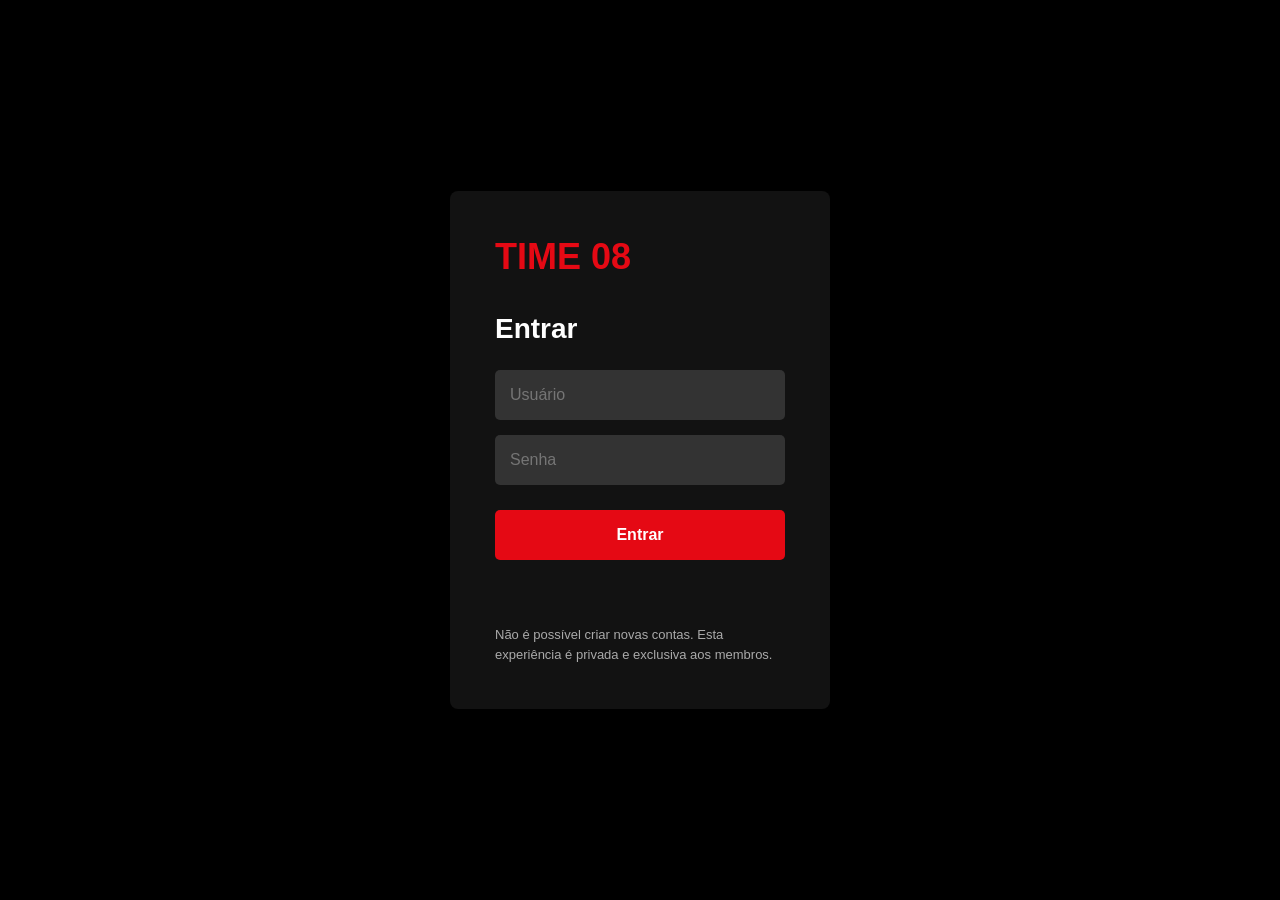
==== index.html @ 93de1d64 "recebe" ====
<!DOCTYPE html>
<html lang="pt-BR">
<head>
  <meta charset="UTF-8">
  <meta name="viewport" content="width=device-width, initial-scale=1.0">
  <title>Time 08</title>

  <link rel="stylesheet" href="style.css">
</head>

<body>

  <div class="login-container">

    <div class="login-box">

      <h1>TIME 08</h1>

      <h2>Entrar</h2>

      <input
        type="text"
        id="usuario"
        placeholder="Usuário"
      >

      <input
        type="password"
        id="senha"
        placeholder="Senha"
      >

      <button onclick="entrar()">
        Entrar
      </button>

      <p id="erro"></p>

      <div class="aviso">
        Não é possível criar novas contas.
        Esta experiência é privada e exclusiva aos membros.
      </div>

    </div>

  </div>

  <script src="script.js"></script>

</body>
</html>
---- style.css ----
* {
  margin: 0;
  padding: 0;
  box-sizing: border-box;
}

body {
  font-family: Arial, Helvetica, sans-serif;
  background: #000;
  color: white;
}

/* ÁREA PRINCIPAL */

.login-container {
  width: 100%;
  height: 100vh;

  display: flex;
  justify-content: center;
  align-items: center;

  background:
    linear-gradient(
      rgba(0, 0, 0, 0.65),
      rgba(0, 0, 0, 0.9)
    );
}

/* CAIXA DE LOGIN */

.login-box {
  width: 380px;

  background: rgba(20, 20, 20, 0.95);

  padding: 45px;

  border-radius: 8px;

  display: flex;
  flex-direction: column;

  gap: 15px;
}

/* LOGO */

.login-box h1 {
  color: #e50914;

  font-size: 36px;

  margin-bottom: 20px;
}

/* ENTRAR */

.login-box h2 {
  font-size: 28px;

  margin-bottom: 10px;
}

/* INPUTS */

.login-box input {
  height: 50px;

  border: none;

  border-radius: 5px;

  padding: 0 15px;

  font-size: 16px;

  background: #333;

  color: white;

  outline: none;
}

.login-box input:focus {
  background: #444;
}

/* BOTÃO */

.login-box button {
  height: 50px;

  margin-top: 10px;

  border: none;

  border-radius: 5px;

  background: #e50914;

  color: white;

  font-size: 16px;

  font-weight: bold;

  cursor: pointer;

  transition: 0.2s;
}

.login-box button:hover {
  background: #f6121d;
}

/* ERRO */

#erro {
  color: #ff5757;

  font-size: 14px;

  min-height: 20px;
}

/* AVISO */

.aviso {
  margin-top: 15px;

  color: #aaa;

  font-size: 13px;

  line-height: 1.5;
}

/* CATÁLOGO */

.catalogo-body {
  background: #111;
  color: white;
  min-height: 100vh;
}

.navbar {
  position: fixed;
  top: 0;

  width: 100%;
  height: 70px;

  display: flex;
  align-items: center;
  justify-content: space-between;

  padding: 0 50px;

  background: rgba(0, 0, 0, 0.9);

  z-index: 1000;
}

.logo {
  color: #e50914;
  font-size: 28px;
}

.navbar nav {
  display: flex;
  gap: 25px;
}

.navbar a {
  color: white;
  text-decoration: none;
  font-size: 15px;
}

.navbar a:hover {
  color: #aaa;
}

/* DESTAQUE */

.destaque {
  height: 500px;

  display: flex;
  align-items: end;

  padding: 70px 50px;

  background:
    linear-gradient(
      to top,
      #111,
      transparent
    ),
    #222;
}

.destaque-conteudo {
  max-width: 600px;
}

.destaque-conteudo h2 {
  font-size: 48px;
  margin-bottom: 15px;
}

.destaque-conteudo p {
  font-size: 18px;
  color: #ddd;
}

/* CATÁLOGO */

.catalogo-section {
  padding: 30px 50px;
}

.catalogo-section h2 {
  margin-bottom: 20px;
}

/* CARDS */

.cards {
  display: flex;
  gap: 15px;
  flex-wrap: wrap;
}

.card {
  width: 180px;
  cursor: pointer;

  transition: transform 0.25s;
}

.card img {
  width: 100%;
  border-radius: 6px;

  display: block;
}

.card p {
  margin-top: 8px;
}

.card:hover {
  transform: scale(1.08);
}

/* =========================
   PERGUNTAS FREQUENTES
========================= */

.faq-body {
  background: #111;
  color: white;

  min-height: 100vh;
}

.faq-container {
  width: 850px;
  max-width: 90%;

  margin: auto;

  padding-top: 140px;
  padding-bottom: 80px;
}

.faq-container > h1 {
  font-size: 45px;

  margin-bottom: 10px;
}

.faq-introducao {
  color: #aaa;

  font-size: 17px;

  margin-bottom: 40px;
}


/* PERGUNTA */

.faq-item {
  margin-bottom: 10px;
}

.faq-pergunta {
  width: 100%;

  padding: 22px 25px;

  display: flex;
  justify-content: space-between;
  align-items: center;

  border: none;

  background: #2d2d2d;

  color: white;

  font-size: 19px;

  text-align: left;

  cursor: pointer;

  transition: background 0.2s;
}

.faq-pergunta:hover {
  background: #414141;
}


/* + */

.faq-pergunta span {
  font-size: 30px;

  font-weight: 300;
}


/* RESPOSTA */

.faq-resposta {
  max-height: 0;

  overflow: hidden;

  background: #202020;

  transition: max-height 0.3s ease;
}

.faq-resposta p {
  padding: 25px;

  color: #ddd;

  font-size: 17px;

  line-height: 1.6;
}


/* QUANDO ABERTA */

.faq-item.aberto .faq-resposta {
  max-height: 300px;
}


/* CELULAR */

@media (max-width: 700px) {

  .faq-container {
    padding-top: 110px;
  }

  .faq-container > h1 {
    font-size: 32px;
  }

  .faq-pergunta {
    font-size: 16px;

    padding: 18px;
  }

  .faq-resposta p {
    font-size: 15px;
  }

}
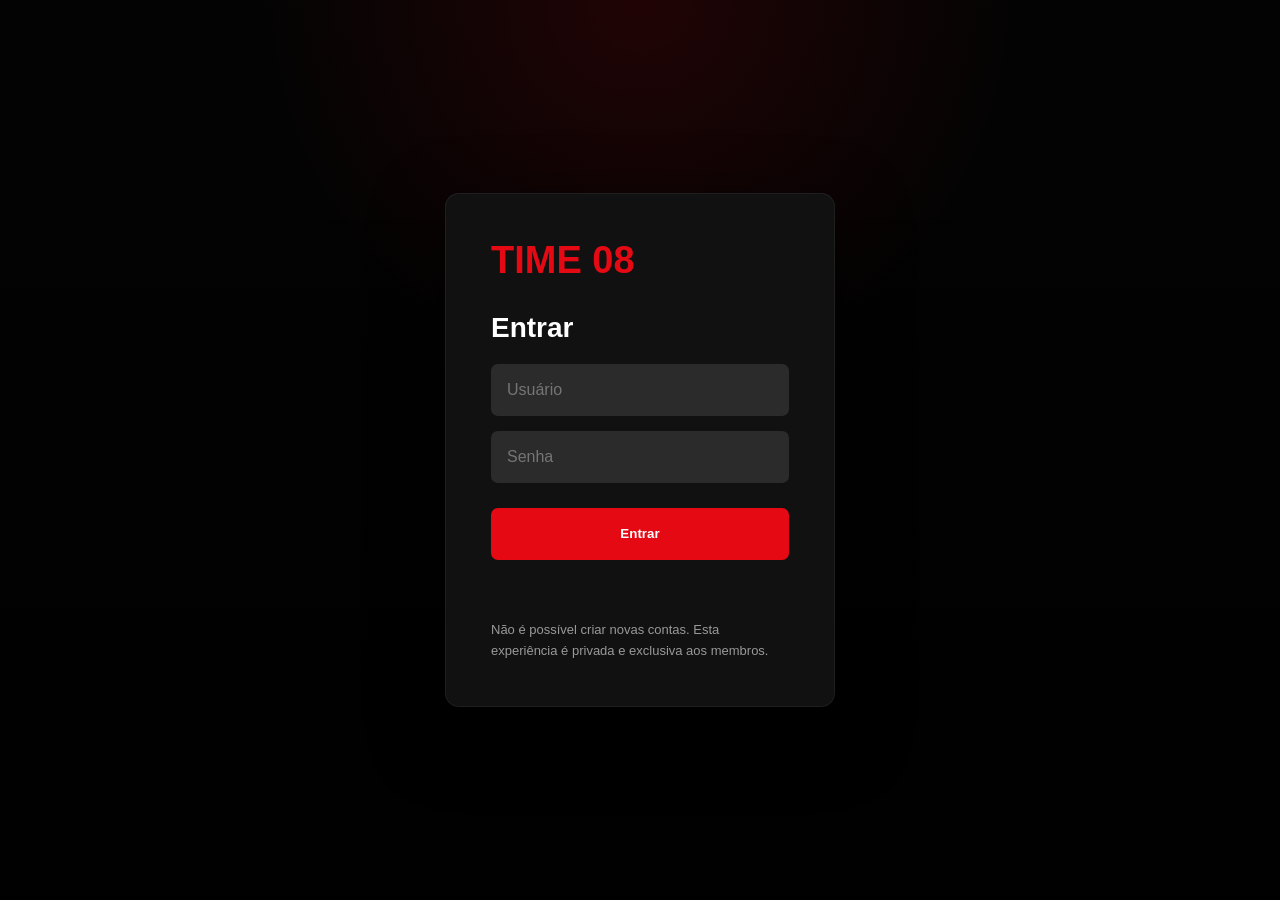
==== commit 14ed5b4b: "Add favicon link to index.html Added a favicon link to the HTML head." ====
--- a/index.html
+++ b/index.html
@@ -5,6 +5,7 @@
   <meta name="viewport" content="width=device-width, initial-scale=1.0">
   <title>Time 08</title>
 
+  <link rel="icon" type="image/png" href="imagens/logo.png">
   <link rel="stylesheet" href="style.css">
 </head>
 
@@ -48,4 +49,4 @@
   <script src="script.js"></script>
 
 </body>
-</html>+</html>
--- a/style.css
+++ b/style.css
@@ -1,390 +1,1474 @@
+/* =========================================
+   RESET
+========================================= */
+
 * {
   margin: 0;
   padding: 0;
   box-sizing: border-box;
 }
 
+html {
+  scroll-behavior: smooth;
+}
+
 body {
-  font-family: Arial, Helvetica, sans-serif;
-  background: #000;
+  font-family:
+    Arial,
+    Helvetica,
+    sans-serif;
+
+  background: #0b0b0b;
+
   color: white;
 }
 
-/* ÁREA PRINCIPAL */
+button,
+input {
+  font-family: inherit;
+}
+
+
+/* =========================================
+   LOGIN
+========================================= */
 
 .login-container {
   width: 100%;
-  height: 100vh;
-
-  display: flex;
+
+  min-height: 100vh;
+
+  display: flex;
+
   justify-content: center;
   align-items: center;
 
+  padding: 20px;
+
   background:
+    radial-gradient(
+      circle at top,
+      rgba(229, 9, 20, 0.13),
+      transparent 35%
+    ),
     linear-gradient(
-      rgba(0, 0, 0, 0.65),
-      rgba(0, 0, 0, 0.9)
-    );
-}
-
-/* CAIXA DE LOGIN */
+      rgba(0, 0, 0, 0.6),
+      rgba(0, 0, 0, 0.96)
+    ),
+    #080808;
+}
 
 .login-box {
-  width: 380px;
-
-  background: rgba(20, 20, 20, 0.95);
+  width: 390px;
+
+  max-width: 100%;
 
   padding: 45px;
 
-  border-radius: 8px;
-
-  display: flex;
+  display: flex;
+
   flex-direction: column;
 
   gap: 15px;
-}
-
-/* LOGO */
+
+  background:
+    rgba(18, 18, 18, 0.97);
+
+  border:
+    1px solid
+    rgba(255, 255, 255, 0.06);
+
+  border-radius: 14px;
+
+  box-shadow:
+    0 25px 70px
+    rgba(0, 0, 0, 0.65);
+}
 
 .login-box h1 {
   color: #e50914;
 
-  font-size: 36px;
-
-  margin-bottom: 20px;
-}
-
-/* ENTRAR */
+  font-size: 38px;
+
+  margin-bottom: 15px;
+}
 
 .login-box h2 {
   font-size: 28px;
 
-  margin-bottom: 10px;
-}
-
-/* INPUTS */
+  margin-bottom: 5px;
+}
 
 .login-box input {
-  height: 50px;
+  width: 100%;
+
+  height: 52px;
+
+  padding:
+    0
+    15px;
+
+  background: #2b2b2b;
+
+  color: white;
+
+  border:
+    1px solid
+    transparent;
+
+  border-radius: 7px;
+
+  outline: none;
+
+  font-size: 16px;
+}
+
+.login-box input:focus {
+  background: #333;
+
+  border-color: #777;
+}
+
+.login-box button {
+  height: 52px;
+
+  margin-top: 10px;
+
+  background: #e50914;
+
+  color: white;
 
   border: none;
 
-  border-radius: 5px;
-
-  padding: 0 15px;
-
-  font-size: 16px;
-
-  background: #333;
-
-  color: white;
-
-  outline: none;
-}
-
-.login-box input:focus {
-  background: #444;
-}
-
-/* BOTÃO */
-
-.login-box button {
-  height: 50px;
-
-  margin-top: 10px;
-
-  border: none;
-
-  border-radius: 5px;
-
-  background: #e50914;
-
-  color: white;
-
-  font-size: 16px;
+  border-radius: 7px;
 
   font-weight: bold;
 
   cursor: pointer;
-
-  transition: 0.2s;
 }
 
 .login-box button:hover {
   background: #f6121d;
 }
 
-/* ERRO */
-
 #erro {
-  color: #ff5757;
+  min-height: 20px;
+
+  color: #ff5c5c;
 
   font-size: 14px;
-
-  min-height: 20px;
-}
-
-/* AVISO */
+}
 
 .aviso {
-  margin-top: 15px;
-
-  color: #aaa;
+  margin-top: 10px;
+
+  color: #999;
 
   font-size: 13px;
 
-  line-height: 1.5;
-}
-
-/* CATÁLOGO */
-
-.catalogo-body {
-  background: #111;
-  color: white;
-  min-height: 100vh;
-}
+  line-height: 1.6;
+}
+
+
+/* =========================================
+   NAVBAR
+========================================= */
 
 .navbar {
   position: fixed;
+
   top: 0;
+  left: 0;
 
   width: 100%;
-  height: 70px;
+  height: 74px;
+
+  padding: 0 48px;
 
   display: flex;
   align-items: center;
   justify-content: space-between;
 
-  padding: 0 50px;
-
-  background: rgba(0, 0, 0, 0.9);
+  background: rgba(5, 5, 5, 0.97);
+
+  backdrop-filter: blur(10px);
+
+  border-bottom: 1px solid rgba(255, 255, 255, 0.05);
+
+  overflow: hidden;
 
   z-index: 1000;
 }
 
+/* LOGO DA NAVBAR */
+
 .logo {
+  width: 150px;
+  height: 60px;
+
+  display: flex;
+  align-items: center;
+  justify-content: flex-start;
+
+  overflow: hidden;
+
+  flex-shrink: 0;
+
+  text-decoration: none;
+}
+
+.logo img {
+  width: 100% !important;
+  height: 100% !important;
+
+  max-width: 150px !important;
+  max-height: 55px !important;
+
+  object-fit: contain;
+
+  object-position: left center;
+
+  display: block;
+}
+
+/* LINKS */
+
+.navbar nav {
+  display: flex;
+
+  align-items: center;
+
+  gap: 27px;
+}
+
+.navbar nav a {
+  position: relative;
+
+  color: #e5e5e5;
+
+  text-decoration: none;
+
+  font-size: 15px;
+
+  transition:
+    color 0.2s;
+}
+
+.navbar nav a:hover {
+  color: white;
+}
+
+.navbar nav a::after {
+  content: "";
+
+  position: absolute;
+
+  left: 0;
+
+  bottom: -7px;
+
+  width: 0;
+
+  height: 2px;
+
+  background: #e50914;
+
+  transition:
+    width 0.2s;
+}
+
+.navbar nav a:hover::after,
+.navbar nav .nav-ativo::after {
+  width: 100%;
+}
+
+
+/* =========================================
+   CATÁLOGO
+========================================= */
+
+.catalogo-body {
+  min-height: 100vh;
+
+  background: #0b0b0b;
+}
+
+
+/* =========================================
+   BANNER
+========================================= */
+
+.destaque {
+  position: relative;
+
+  width: 100%;
+
+  min-height: 560px;
+
+  padding:
+    140px
+    70px
+    70px;
+
+  display: flex;
+
+  align-items: center;
+
+  background-image:
+    linear-gradient(
+      90deg,
+      rgba(0, 0, 0, 0.95) 0%,
+      rgba(0, 0, 0, 0.82) 22%,
+      rgba(0, 0, 0, 0.45) 42%,
+      rgba(0, 0, 0, 0.15) 65%,
+      rgba(0, 0, 0, 0.05) 100%
+    ),
+    linear-gradient(
+      to top,
+      #0b0b0b 0%,
+      rgba(11, 11, 11, 0.85) 8%,
+      transparent 35%
+    ),
+    url("imagens/banner.png");
+
+  background-size: cover;
+
+  background-position: center;
+
+  background-repeat: no-repeat;
+
+  overflow: hidden;
+}
+
+.destaque-conteudo {
+  position: relative;
+
+  z-index: 2;
+
+  width: 560px;
+
+  max-width: 100%;
+}
+
+.destaque-categoria {
+  display: inline-block;
+
+  margin-bottom: 12px;
+
   color: #e50914;
+
+  font-size: 13px;
+
+  font-weight: bold;
+
+  letter-spacing: 2px;
+}
+
+.destaque h1 {
+  margin-bottom: 8px;
+
+  font-size:
+    clamp(
+      50px,
+      5.5vw,
+      88px
+    );
+
+  line-height: 0.95;
+
+  letter-spacing: -2px;
+}
+
+.destaque h2 {
+  margin-bottom: 18px;
+
+  color: #e6e6e6;
+
   font-size: 28px;
-}
-
-.navbar nav {
-  display: flex;
-  gap: 25px;
-}
-
-.navbar a {
+
+  font-weight: 400;
+}
+
+.destaque p {
+  max-width: 520px;
+
+  color: #d2d2d2;
+
+  font-size: 17px;
+
+  line-height: 1.6;
+}
+
+
+/* BOTÕES */
+
+.destaque-botoes {
+  display: flex;
+
+  gap: 12px;
+
+  margin-top: 28px;
+
+  flex-wrap: wrap;
+}
+
+.botao-destaque {
+  min-height: 48px;
+
+  padding:
+    0
+    24px;
+
+  display: inline-flex;
+
+  align-items: center;
+
+  justify-content: center;
+
+  border: none;
+
+  border-radius: 6px;
+
+  text-decoration: none;
+
+  font-size: 15px;
+
+  font-weight: bold;
+
+  cursor: pointer;
+
+  transition:
+    transform 0.2s,
+    background 0.2s;
+}
+
+.botao-destaque:hover {
+  transform:
+    translateY(-2px);
+}
+
+.botao-ver {
+  background: #e50914;
+
   color: white;
+}
+
+.botao-ver:hover {
+  background: #f6121d;
+}
+
+.botao-catalogo {
+  background:
+    rgba(255, 255, 255, 0.16);
+
+  color: white;
+}
+
+.botao-catalogo:hover {
+  background:
+    rgba(255, 255, 255, 0.25);
+}
+
+
+/* =========================================
+   FILMES
+========================================= */
+
+.catalogo-section {
+  padding:
+    24px
+    4%
+    80px;
+}
+
+.titulo-secao {
+  margin-bottom: 22px;
+
+  display: flex;
+
+  align-items: baseline;
+
+  gap: 15px;
+}
+
+.titulo-secao h2 {
+  font-size: 27px;
+}
+
+.titulo-secao span {
+  color: #777;
+
+  font-size: 14px;
+}
+
+
+/* =========================================
+   CARDS
+========================================= */
+
+.cards {
+  display: grid;
+
+  grid-template-columns:
+    repeat(
+      auto-fill,
+      minmax(170px, 1fr)
+    );
+
+  gap:
+    28px
+    16px;
+}
+
+.card {
+  position: relative;
+
+  cursor: pointer;
+
+  transition:
+    transform 0.25s ease;
+}
+
+.card:hover {
+  transform:
+    translateY(-7px)
+    scale(1.035);
+}
+
+.card img {
+  width: 100%;
+
+  aspect-ratio: 2 / 3;
+
+  display: block;
+
+  object-fit: cover;
+
+  border-radius: 8px;
+
+  background: #222;
+
+  box-shadow:
+    0 12px 35px
+    rgba(0, 0, 0, 0.5);
+}
+
+.card p {
+  margin-top: 10px;
+
+  color: #f1f1f1;
+
+  font-size: 15px;
+
+  font-weight: bold;
+
+  white-space: nowrap;
+
+  overflow: hidden;
+
+  text-overflow: ellipsis;
+}
+
+
+/* =========================================
+   MODAL
+========================================= */
+
+.modal {
+  display: none;
+
+  position: fixed;
+
+  inset: 0;
+
+  padding: 35px;
+
+  justify-content: center;
+
+  align-items: center;
+
+  background:
+    rgba(0, 0, 0, 0.9);
+
+  backdrop-filter:
+    blur(8px);
+
+  z-index: 2000;
+}
+
+.modal.ativo {
+  display: flex;
+}
+
+.modal-conteudo {
+  position: relative;
+
+  width: 1000px;
+
+  max-width: 95%;
+
+  height: 600px;
+
+  max-height: 90vh;
+
+  display: flex;
+
+  overflow: hidden;
+
+  background: #181818;
+
+  border:
+    1px solid
+    rgba(255, 255, 255, 0.07);
+
+  border-radius: 14px;
+
+  box-shadow:
+    0 35px 100px
+    rgba(0, 0, 0, 0.9);
+}
+
+.modal-poster {
+  width: 50%;
+
+  height: 100%;
+}
+
+.modal-poster img {
+  width: 100%;
+
+  height: 100%;
+
+  object-fit: cover;
+}
+
+.modal-informacoes {
+  width: 50%;
+
+  padding:
+    65px
+    45px;
+
+  display: flex;
+
+  flex-direction: column;
+
+  gap: 22px;
+
+  overflow-y: auto;
+}
+
+.modal-categoria {
+  color: #e50914;
+
+  font-size: 12px;
+
+  font-weight: bold;
+
+  letter-spacing: 2px;
+}
+
+.modal-informacoes h1 {
+  font-size: 42px;
+}
+
+.modal-divisor {
+  width: 45px;
+
+  height: 3px;
+
+  background: #e50914;
+}
+
+.modal-bloco h3 {
+  margin-bottom: 7px;
+
+  font-size: 14px;
+
+  text-transform: uppercase;
+}
+
+.modal-bloco p {
+  color: #bdbdbd;
+
+  font-size: 16px;
+
+  line-height: 1.65;
+}
+
+.fechar-modal {
+  position: absolute;
+
+  top: 17px;
+
+  right: 17px;
+
+  width: 43px;
+
+  height: 43px;
+
+  border: none;
+
+  border-radius: 50%;
+
+  background: #111;
+
+  color: white;
+
+  font-size: 28px;
+
+  cursor: pointer;
+
+  z-index: 20;
+}
+
+.fechar-modal:hover {
+  background: #e50914;
+}
+
+
+/* =========================================
+   FAQ
+========================================= */
+
+.faq-body {
+  background: #0b0b0b;
+
+  min-height: 100vh;
+}
+
+.faq-container {
+  width: 880px;
+
+  max-width: 90%;
+
+  margin: auto;
+
+  padding:
+    140px
+    0
+    80px;
+}
+
+.faq-container > h1 {
+  font-size: 44px;
+
+  margin-bottom: 10px;
+}
+
+.faq-introducao {
+  color: #999;
+
+  margin-bottom: 40px;
+}
+
+.faq-item {
+  margin-bottom: 10px;
+
+  overflow: hidden;
+
+  border-radius: 7px;
+}
+
+.faq-pergunta {
+  width: 100%;
+
+  padding:
+    22px
+    25px;
+
+  display: flex;
+
+  justify-content: space-between;
+
+  background: #242424;
+
+  color: white;
+
+  border: none;
+
+  font-size: 18px;
+
+  cursor: pointer;
+}
+
+.faq-resposta {
+  max-height: 0;
+
+  overflow: hidden;
+
+  background: #181818;
+
+  transition:
+    max-height 0.3s;
+}
+
+.faq-resposta p {
+  padding:
+    24px
+    25px;
+
+  color: #ccc;
+
+  line-height: 1.6;
+}
+
+.faq-item.aberto .faq-resposta {
+  max-height: 350px;
+}
+
+
+/* =========================================
+   TIER LIST
+========================================= */
+
+.tier-body {
+  min-height: 100vh;
+
+  background: #0b0b0b;
+}
+
+.tier-container {
+  width: 1200px;
+
+  max-width: 90%;
+
+  margin: auto;
+
+  padding:
+    135px
+    0
+    80px;
+}
+
+.tier-container > h1 {
+  font-size: 42px;
+
+  margin-bottom: 10px;
+}
+
+.tier-container > p {
+  color: #aaa;
+
+  margin-bottom: 35px;
+}
+
+.tier-list {
+  border:
+    1px solid
+    #292929;
+
+  border-radius: 8px;
+
+  overflow: hidden;
+}
+
+.tier-linha {
+  display: flex;
+
+  min-height: 125px;
+
+  border-bottom:
+    1px solid
+    #292929;
+}
+
+.tier-nome {
+  width: 110px;
+
+  min-height: 125px;
+
+  flex-shrink: 0;
+
+  display: flex;
+
+  align-items: center;
+
+  justify-content: center;
+
+  color: #111;
+
+  font-size: 38px;
+
+  font-weight: bold;
+}
+
+.tier-s {
+  background: #ff7f7f;
+}
+
+.tier-a {
+  background: #ffbf7f;
+}
+
+.tier-b {
+  background: #ffdf7f;
+}
+
+.tier-c {
+  background: #ffff7f;
+}
+
+.tier-d {
+  background: #bfff7f;
+}
+
+.tier-f {
+  background: #7fff7f;
+}
+
+.tier-area {
+  flex: 1;
+
+  min-height: 125px;
+
+  padding: 8px;
+
+  display: flex;
+
+  align-items: center;
+
+  flex-wrap: wrap;
+
+  gap: 8px;
+
+  background: #181818;
+}
+
+.tier-card {
+  width: 75px;
+
+  cursor: grab;
+}
+
+.tier-card img {
+  width: 75px;
+
+  height: 110px;
+
+  object-fit: cover;
+
+  display: block;
+
+  border-radius: 5px;
+}
+
+.tier-card.arrastando {
+  opacity: 0.4;
+}
+
+.nao-classificados {
+  margin-top: 35px;
+}
+
+.nao-classificados h2 {
+  margin-bottom: 15px;
+}
+
+.tier-pool {
+  min-height: 150px;
+
+  padding: 18px;
+
+  display: flex;
+
+  align-items: flex-start;
+
+  flex-wrap: wrap;
+
+  gap: 12px;
+
+  background: #151515;
+
+  border:
+    1px solid
+    #292929;
+
+  border-radius: 8px;
+}
+
+.tier-acoes {
+  margin-top: 25px;
+
+  display: flex;
+
+  gap: 12px;
+}
+
+.tier-botao {
+  padding:
+    13px
+    22px;
+
+  border: none;
+
+  border-radius: 5px;
+
+  background: #e50914;
+
+  color: white;
+
+  font-weight: bold;
+
+  cursor: pointer;
+}
+
+.tier-botao-secundario {
+  background: #292929;
+}
+
+
+/* =========================================
+   PÁGINA TIME 08
+========================================= */
+
+.sobre-body {
+  min-height: 100vh;
+
+  background: #080808;
+}
+
+.sobre-container {
+  width: 100%;
+}
+
+
+/* HERO */
+
+.sobre-hero {
+  min-height: 620px;
+
+  padding:
+    150px
+    8%
+    90px;
+
+  display: flex;
+
+  flex-direction: column;
+
+  justify-content: center;
+
+  align-items: center;
+
+  text-align: center;
+
+  background:
+    radial-gradient(
+      circle at center,
+      rgba(229, 9, 20, 0.13),
+      transparent 45%
+    ),
+    linear-gradient(
+      to bottom,
+      #111,
+      #080808
+    );
+}
+
+.sobre-logo-grande img {
+  max-width: 300px;
+
+  max-height: 150px;
+
+  object-fit: contain;
+
+  margin-bottom: 30px;
+}
+
+.sobre-hero > span {
+  color: #e50914;
+
+  font-size: 13px;
+
+  font-weight: bold;
+
+  letter-spacing: 3px;
+
+  margin-bottom: 12px;
+}
+
+.sobre-hero h1 {
+  font-size:
+    clamp(
+      58px,
+      7vw,
+      100px
+    );
+
+  margin-bottom: 18px;
+}
+
+.sobre-hero p {
+  width: 650px;
+
+  max-width: 100%;
+
+  color: #bbb;
+
+  font-size: 19px;
+
+  line-height: 1.6;
+}
+
+
+/* SEÇÕES */
+
+.sobre-secao {
+  padding:
+    100px
+    10%;
+
+  display: flex;
+
+  justify-content: center;
+}
+
+.sobre-secao-escura {
+  background: #111;
+}
+
+.sobre-texto {
+  width: 850px;
+
+  max-width: 100%;
+}
+
+.sobre-etiqueta {
+  display: inline-block;
+
+  margin-bottom: 12px;
+
+  color: #e50914;
+
+  font-size: 13px;
+
+  font-weight: bold;
+
+  letter-spacing: 2px;
+}
+
+.sobre-texto h2,
+.sobre-projetos h2 {
+  margin-bottom: 25px;
+
+  font-size:
+    clamp(
+      34px,
+      4vw,
+      55px
+    );
+}
+
+.sobre-texto p {
+  margin-bottom: 18px;
+
+  color: #bbb;
+
+  font-size: 18px;
+
+  line-height: 1.8;
+}
+
+.sobre-botao {
+  display: inline-flex;
+
+  margin-top: 15px;
+
+  padding:
+    14px
+    24px;
+
+  background: #e50914;
+
+  color: white;
+
   text-decoration: none;
-  font-size: 15px;
-}
-
-.navbar a:hover {
-  color: #aaa;
-}
-
-/* DESTAQUE */
-
-.destaque {
-  height: 500px;
-
-  display: flex;
-  align-items: end;
-
-  padding: 70px 50px;
+
+  font-weight: bold;
+
+  border-radius: 6px;
+
+  transition: 0.2s;
+}
+
+.sobre-botao:hover {
+  background: #f6121d;
+
+  transform:
+    translateY(-2px);
+}
+
+
+/* PROJETOS */
+
+.sobre-projetos {
+  padding:
+    100px
+    8%;
+}
+
+.sobre-grid {
+  margin-top: 35px;
+
+  display: grid;
+
+  grid-template-columns:
+    repeat(
+      auto-fit,
+      minmax(220px, 1fr)
+    );
+
+  gap: 18px;
+}
+
+.sobre-card {
+  min-height: 190px;
+
+  padding: 28px;
+
+  background: #151515;
+
+  border:
+    1px solid
+    rgba(255, 255, 255, 0.06);
+
+  border-radius: 10px;
+
+  transition:
+    transform 0.2s,
+    background 0.2s;
+}
+
+.sobre-card:hover {
+  transform:
+    translateY(-5px);
+
+  background: #1c1c1c;
+}
+
+.sobre-card h3 {
+  margin-bottom: 12px;
+
+  font-size: 22px;
+}
+
+.sobre-card p {
+  color: #999;
+
+  line-height: 1.6;
+}
+
+
+/* FINAL */
+
+.sobre-final {
+  padding:
+    120px
+    8%;
+
+  text-align: center;
 
   background:
     linear-gradient(
       to top,
-      #111,
+      rgba(229, 9, 20, 0.11),
       transparent
-    ),
-    #222;
-}
-
-.destaque-conteudo {
-  max-width: 600px;
-}
-
-.destaque-conteudo h2 {
-  font-size: 48px;
-  margin-bottom: 15px;
-}
-
-.destaque-conteudo p {
-  font-size: 18px;
-  color: #ddd;
-}
-
-/* CATÁLOGO */
-
-.catalogo-section {
-  padding: 30px 50px;
-}
-
-.catalogo-section h2 {
-  margin-bottom: 20px;
-}
-
-/* CARDS */
-
-.cards {
-  display: flex;
-  gap: 15px;
-  flex-wrap: wrap;
-}
-
-.card {
-  width: 180px;
-  cursor: pointer;
-
-  transition: transform 0.25s;
-}
-
-.card img {
-  width: 100%;
-  border-radius: 6px;
-
-  display: block;
-}
-
-.card p {
-  margin-top: 8px;
-}
-
-.card:hover {
-  transform: scale(1.08);
-}
-
-/* =========================
-   PERGUNTAS FREQUENTES
-========================= */
-
-.faq-body {
-  background: #111;
-  color: white;
-
-  min-height: 100vh;
-}
-
-.faq-container {
-  width: 850px;
-  max-width: 90%;
-
-  margin: auto;
-
-  padding-top: 140px;
-  padding-bottom: 80px;
-}
-
-.faq-container > h1 {
+    );
+}
+
+.sobre-final h2 {
+  margin-bottom: 12px;
+
   font-size: 45px;
-
-  margin-bottom: 10px;
-}
-
-.faq-introducao {
+}
+
+.sobre-final p {
   color: #aaa;
 
   font-size: 17px;
-
-  margin-bottom: 40px;
-}
-
-
-/* PERGUNTA */
-
-.faq-item {
-  margin-bottom: 10px;
-}
-
-.faq-pergunta {
-  width: 100%;
-
-  padding: 22px 25px;
-
-  display: flex;
-  justify-content: space-between;
-  align-items: center;
-
-  border: none;
-
-  background: #2d2d2d;
-
-  color: white;
-
-  font-size: 19px;
-
-  text-align: left;
-
-  cursor: pointer;
-
-  transition: background 0.2s;
-}
-
-.faq-pergunta:hover {
-  background: #414141;
-}
-
-
-/* + */
-
-.faq-pergunta span {
-  font-size: 30px;
-
-  font-weight: 300;
-}
-
-
-/* RESPOSTA */
-
-.faq-resposta {
-  max-height: 0;
-
-  overflow: hidden;
-
-  background: #202020;
-
-  transition: max-height 0.3s ease;
-}
-
-.faq-resposta p {
-  padding: 25px;
-
-  color: #ddd;
-
-  font-size: 17px;
-
-  line-height: 1.6;
-}
-
-
-/* QUANDO ABERTA */
-
-.faq-item.aberto .faq-resposta {
-  max-height: 300px;
-}
-
-
-/* CELULAR */
+}
+
+
+/* =========================================
+   RESPONSIVO
+========================================= */
+
+@media (max-width: 900px) {
+
+  .navbar {
+    padding:
+      0
+      25px;
+  }
+
+  .navbar nav {
+    gap: 16px;
+  }
+
+  .logo img {
+    max-width: 140px;
+  }
+
+  .destaque {
+    padding:
+      130px
+      30px
+      60px;
+  }
+
+}
+
 
 @media (max-width: 700px) {
 
-  .faq-container {
-    padding-top: 110px;
-  }
-
-  .faq-container > h1 {
-    font-size: 32px;
-  }
-
-  .faq-pergunta {
+  .navbar {
+    height: auto;
+
+    min-height: 80px;
+
+    padding:
+      12px
+      20px;
+
+    flex-direction: column;
+
+    align-items: flex-start;
+
+    gap: 10px;
+  }
+
+  .logo {
+    height: 40px;
+  }
+
+  .logo img {
+    max-height: 40px;
+  }
+
+  .navbar nav {
+    width: 100%;
+
+    overflow-x: auto;
+
+    gap: 14px;
+  }
+
+  .navbar nav a {
+    flex-shrink: 0;
+
+    font-size: 13px;
+  }
+
+  .destaque {
+    min-height: 600px;
+
+    padding:
+      170px
+      20px
+      55px;
+
+    align-items: flex-end;
+
+    background-position:
+      60%
+      center;
+  }
+
+  .cards {
+    grid-template-columns:
+      repeat(
+        2,
+        minmax(0, 1fr)
+      );
+  }
+
+  .modal {
+    padding:
+      15px
+      10px;
+
+    align-items: flex-start;
+
+    overflow-y: auto;
+  }
+
+  .modal-conteudo {
+    height: auto;
+
+    flex-direction: column;
+  }
+
+  .modal-poster {
+    width: 100%;
+  }
+
+  .modal-poster img {
+    height: auto;
+
+    aspect-ratio: 2 / 3;
+  }
+
+  .modal-informacoes {
+    width: 100%;
+
+    padding:
+      32px
+      25px;
+  }
+
+  .tier-container {
+    padding-top: 150px;
+  }
+
+  .tier-nome {
+    width: 60px;
+
+    font-size: 27px;
+  }
+
+  .tier-card,
+  .tier-card img {
+    width: 58px;
+  }
+
+  .tier-card img {
+    height: 87px;
+  }
+
+  .sobre-hero {
+    min-height: 620px;
+
+    padding:
+      170px
+      25px
+      70px;
+  }
+
+  .sobre-logo-grande img {
+    max-width: 220px;
+  }
+
+  .sobre-hero p {
     font-size: 16px;
-
-    padding: 18px;
-  }
-
-  .faq-resposta p {
-    font-size: 15px;
-  }
-
-}+  }
+
+  .sobre-secao {
+    padding:
+      70px
+      25px;
+  }
+
+  .sobre-projetos {
+    padding:
+      70px
+      25px;
+  }
+
+  .sobre-final {
+    padding:
+      90px
+      25px;
+  }
+
+}
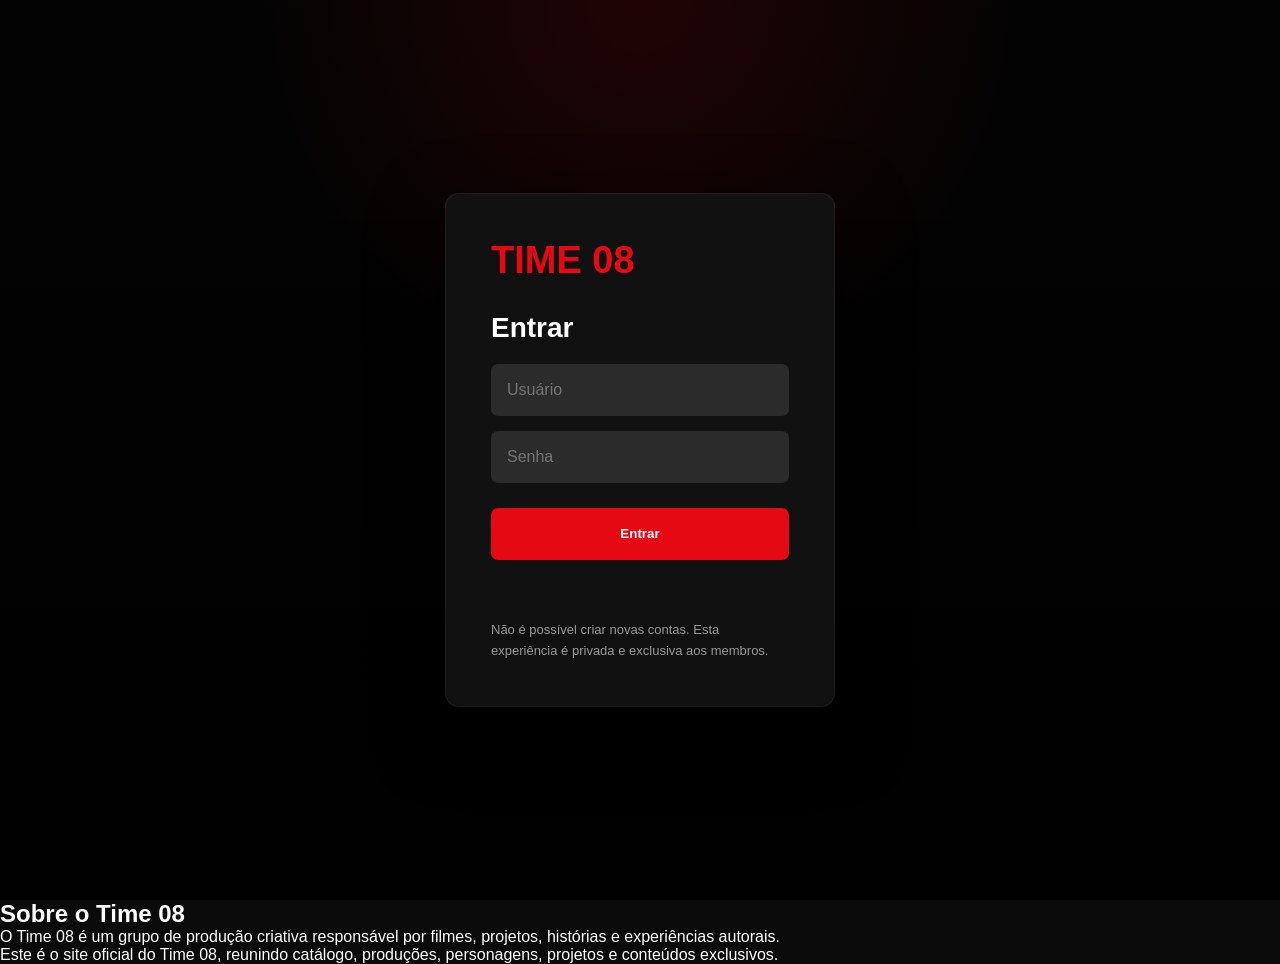
==== commit 65f10cc5: "aa" ====
--- a/index.html
+++ b/index.html
@@ -1,12 +1,81 @@
 <!DOCTYPE html>
 <html lang="pt-BR">
+
 <head>
   <meta charset="UTF-8">
-  <meta name="viewport" content="width=device-width, initial-scale=1.0">
-  <title>Time 08</title>
 
-  <link rel="icon" type="image/png" href="imagens/logo.png">
-  <link rel="stylesheet" href="style.css">
+  <meta
+    name="viewport"
+    content="width=device-width, initial-scale=1.0"
+  >
+
+  <!-- SEO -->
+  <title>Time 08 | Site Oficial, Filmes e Projetos</title>
+
+  <meta
+    name="description"
+    content="Site oficial do Time 08. Conheça filmes, projetos, produções autorais, personagens, histórias e conteúdos exclusivos."
+  >
+
+  <meta
+    name="author"
+    content="Time 08"
+  >
+
+  <meta
+    name="robots"
+    content="index, follow"
+  >
+
+  <!-- Página oficial -->
+  <link
+    rel="canonical"
+    href="https://itzisnotavaliable.github.io/SiteT8Oficial/"
+  >
+
+  <!-- Logo do Time 08 como favicon -->
+  <link
+    rel="icon"
+    type="image/png"
+    href="/SiteT8Oficial/imagens/logo.png"
+  >
+
+  <link
+    rel="apple-touch-icon"
+    href="/SiteT8Oficial/imagens/logo.png"
+  >
+
+  <!-- Open Graph -->
+  <meta
+    property="og:title"
+    content="Time 08 | Site Oficial, Filmes e Projetos"
+  >
+
+  <meta
+    property="og:description"
+    content="Conheça filmes, projetos, produções autorais, personagens, histórias e conteúdos exclusivos do Time 08."
+  >
+
+  <meta
+    property="og:type"
+    content="website"
+  >
+
+  <meta
+    property="og:url"
+    content="https://itzisnotavaliable.github.io/SiteT8Oficial/"
+  >
+
+  <meta
+    property="og:image"
+    content="https://itzisnotavaliable.github.io/SiteT8Oficial/imagens/logo.png"
+  >
+
+  <!-- CSS -->
+  <link
+    rel="stylesheet"
+    href="style.css"
+  >
 </head>
 
 <body>
@@ -46,7 +115,24 @@
 
   </div>
 
+  <section class="sobre-seo">
+
+    <h2>Sobre o Time 08</h2>
+
+    <p>
+      O Time 08 é um grupo de produção criativa responsável por filmes,
+      projetos, histórias e experiências autorais.
+    </p>
+
+    <p>
+      Este é o site oficial do Time 08, reunindo catálogo, produções,
+      personagens, projetos e conteúdos exclusivos.
+    </p>
+
+  </section>
+
   <script src="script.js"></script>
 
 </body>
-</html>
+
+</html>
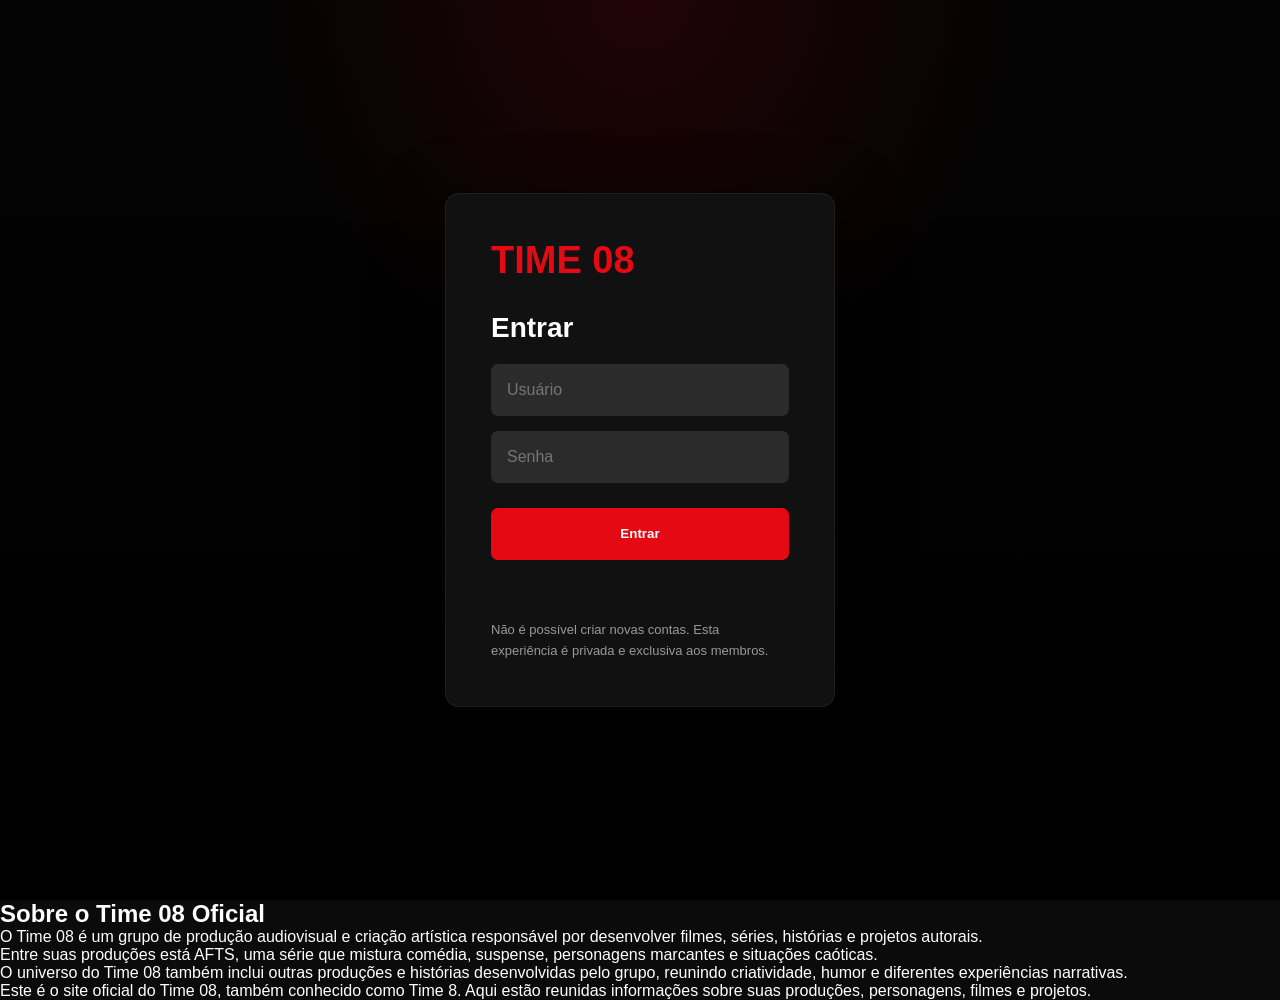
==== commit 54b09503: "Refactor index.html for SEO and accessibility Updated HTML structure, improved SEO metadata, and enh" ====
--- a/index.html
+++ b/index.html
@@ -1,3 +1,4 @@
+
 <!DOCTYPE html>
 <html lang="pt-BR">
 
@@ -9,31 +10,41 @@
     content="width=device-width, initial-scale=1.0"
   >
 
-  <!-- SEO -->
-  <title>Time 08 | Site Oficial, Filmes e Projetos</title>
+  <!-- ===================================== -->
+  <!-- IDENTIDADE E SEO DO TIME 08           -->
+  <!-- ===================================== -->
+
+  <title>Time 08 Oficial | AFTS, Filmes e Produções</title>
 
   <meta
     name="description"
-    content="Site oficial do Time 08. Conheça filmes, projetos, produções autorais, personagens, histórias e conteúdos exclusivos."
-  >
-
-  <meta
-    name="author"
-    content="Time 08"
-  >
-
-  <meta
-    name="robots"
+    content="Conheça o Time 08 Oficial, grupo criador de AFTS e outras produções audiovisuais. Descubra nossos filmes, séries, personagens e projetos autorais."
+  >
+
+  <meta name="author" content="Time 08">
+
+  <meta name="robots" content="index, follow">
+
+  <meta
+    name="googlebot"
     content="index, follow"
   >
 
-  <!-- Página oficial -->
+  <meta
+    name="theme-color"
+    content="#111111"
+  >
+
+  <!-- Endereço oficial -->
   <link
     rel="canonical"
     href="https://itzisnotavaliable.github.io/SiteT8Oficial/"
   >
 
-  <!-- Logo do Time 08 como favicon -->
+  <!-- ===================================== -->
+  <!-- ÍCONES                                -->
+  <!-- ===================================== -->
+
   <link
     rel="icon"
     type="image/png"
@@ -45,20 +56,25 @@
     href="/SiteT8Oficial/imagens/logo.png"
   >
 
-  <!-- Open Graph -->
+  <!-- ===================================== -->
+  <!-- COMPARTILHAMENTO EM REDES SOCIAIS     -->
+  <!-- ===================================== -->
+
+  <meta property="og:type" content="website">
+
+  <meta
+    property="og:site_name"
+    content="Time 08 Oficial"
+  >
+
   <meta
     property="og:title"
-    content="Time 08 | Site Oficial, Filmes e Projetos"
+    content="Time 08 Oficial | AFTS, Filmes e Produções"
   >
 
   <meta
     property="og:description"
-    content="Conheça filmes, projetos, produções autorais, personagens, histórias e conteúdos exclusivos do Time 08."
-  >
-
-  <meta
-    property="og:type"
-    content="website"
+    content="O universo do Time 08 começa aqui! Conheça AFTS, nossos filmes, personagens e produções autorais."
   >
 
   <meta
@@ -71,14 +87,95 @@
     content="https://itzisnotavaliable.github.io/SiteT8Oficial/imagens/logo.png"
   >
 
-  <!-- CSS -->
-  <link
-    rel="stylesheet"
-    href="style.css"
-  >
+  <meta
+    property="og:locale"
+    content="pt_BR"
+  >
+
+  <!-- Prévia em redes sociais -->
+  <meta
+    name="twitter:card"
+    content="summary"
+  >
+
+  <meta
+    name="twitter:title"
+    content="Time 08 Oficial"
+  >
+
+  <meta
+    name="twitter:description"
+    content="Filmes, séries, personagens e projetos do Time 08."
+  >
+
+  <meta
+    name="twitter:image"
+    content="https://itzisnotavaliable.github.io/SiteT8Oficial/imagens/logo.png"
+  >
+
+  <!-- ===================================== -->
+  <!-- DADOS ESTRUTURADOS PARA O GOOGLE      -->
+  <!-- ===================================== -->
+
+  <script type="application/ld+json">
+  {
+    "@context": "https://schema.org",
+    "@graph": [
+      {
+        "@type": "Organization",
+        "@id": "https://itzisnotavaliable.github.io/SiteT8Oficial/#organization",
+        "name": "Time 08",
+        "alternateName": [
+          "Time 8",
+          "Time 08 Oficial",
+          "Time 8 Oficial"
+        ],
+        "url": "https://itzisnotavaliable.github.io/SiteT8Oficial/",
+        "logo": "https://itzisnotavaliable.github.io/SiteT8Oficial/imagens/logo.png",
+        "description": "Grupo criativo responsável pela produção de AFTS e outros projetos audiovisuais autorais."
+      },
+      {
+        "@type": "WebSite",
+        "@id": "https://itzisnotavaliable.github.io/SiteT8Oficial/#website",
+        "name": "Time 08 Oficial",
+        "alternateName": "Site Oficial do Time 08",
+        "url": "https://itzisnotavaliable.github.io/SiteT8Oficial/",
+        "inLanguage": "pt-BR",
+        "publisher": {
+          "@id": "https://itzisnotavaliable.github.io/SiteT8Oficial/#organization"
+        }
+      },
+      {
+        "@type": "WebPage",
+        "@id": "https://itzisnotavaliable.github.io/SiteT8Oficial/#webpage",
+        "url": "https://itzisnotavaliable.github.io/SiteT8Oficial/",
+        "name": "Time 08 Oficial | AFTS, Filmes e Produções",
+        "description": "Página oficial do Time 08, grupo criador de AFTS e outras produções autorais.",
+        "isPartOf": {
+          "@id": "https://itzisnotavaliable.github.io/SiteT8Oficial/#website"
+        },
+        "about": {
+          "@id": "https://itzisnotavaliable.github.io/SiteT8Oficial/#organization"
+        },
+        "inLanguage": "pt-BR"
+      }
+    ]
+  }
+  </script>
+
+  <!-- ===================================== -->
+  <!-- CSS ORIGINAL                          -->
+  <!-- ===================================== -->
+
+  <link rel="stylesheet" href="style.css">
+
 </head>
 
 <body>
+
+  <!-- ===================================== -->
+  <!-- LOGIN ORIGINAL                        -->
+  <!-- ===================================== -->
 
   <div class="login-container">
 
@@ -92,19 +189,26 @@
         type="text"
         id="usuario"
         placeholder="Usuário"
+        aria-label="Usuário"
+        autocomplete="username"
       >
 
       <input
         type="password"
         id="senha"
         placeholder="Senha"
+        aria-label="Senha"
+        autocomplete="current-password"
       >
 
-      <button onclick="entrar()">
+      <button
+        type="button"
+        onclick="entrar()"
+      >
         Entrar
       </button>
 
-      <p id="erro"></p>
+      <p id="erro" role="status" aria-live="polite"></p>
 
       <div class="aviso">
         Não é possível criar novas contas.
@@ -115,24 +219,54 @@
 
   </div>
 
-  <section class="sobre-seo">
-
-    <h2>Sobre o Time 08</h2>
-
-    <p>
-      O Time 08 é um grupo de produção criativa responsável por filmes,
-      projetos, histórias e experiências autorais.
-    </p>
-
-    <p>
-      Este é o site oficial do Time 08, reunindo catálogo, produções,
-      personagens, projetos e conteúdos exclusivos.
+  <!-- ===================================== -->
+  <!-- APRESENTAÇÃO PÚBLICA DO TIME 08       -->
+  <!-- ===================================== -->
+
+  <section
+    class="sobre-seo"
+    aria-labelledby="sobre-time08"
+  >
+
+    <h2 id="sobre-time08">
+      Sobre o Time 08 Oficial
+    </h2>
+
+    <p>
+      O Time 08 é um grupo de produção audiovisual
+      e criação artística responsável por desenvolver
+      filmes, séries, histórias e projetos autorais.
+    </p>
+
+    <p>
+      Entre suas produções está AFTS, uma série
+      que mistura comédia, suspense, personagens
+      marcantes e situações caóticas.
+    </p>
+
+    <p>
+      O universo do Time 08 também inclui
+      outras produções e histórias desenvolvidas
+      pelo grupo, reunindo criatividade, humor
+      e diferentes experiências narrativas.
+    </p>
+
+    <p>
+      Este é o site oficial do Time 08,
+      também conhecido como Time 8.
+      Aqui estão reunidas informações
+      sobre suas produções, personagens,
+      filmes e projetos.
     </p>
 
   </section>
 
+  <!-- ===================================== -->
+  <!-- JAVASCRIPT ORIGINAL                   -->
+  <!-- ===================================== -->
+
   <script src="script.js"></script>
 
 </body>
 
-</html>+</html>
